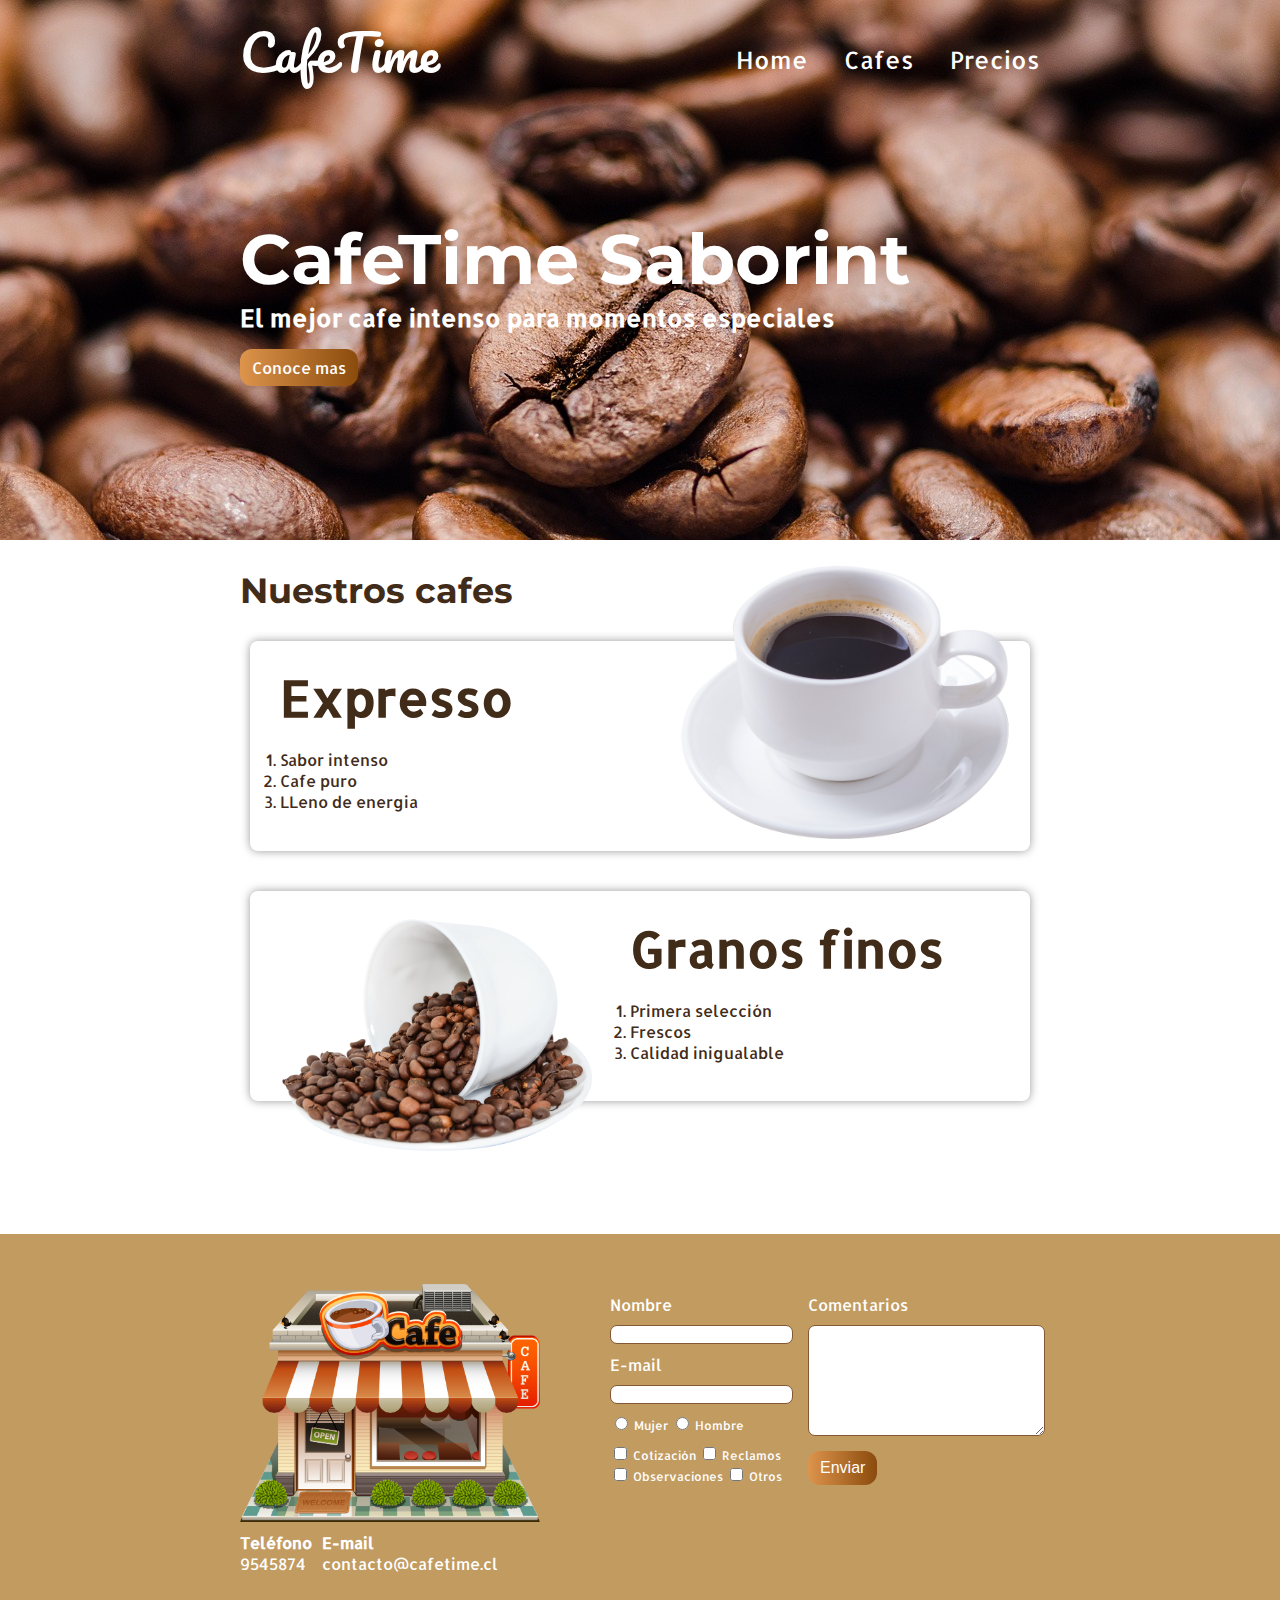
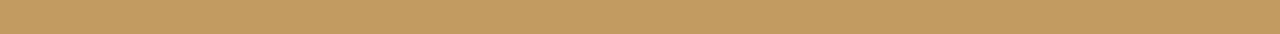
==== index.html @ 5f7c418a "Primera subida" ====
<!DOCTYPE html>
<html>

<head>
  <meta charset="utf-8" />
  <title>Cafeteria - los mejores Cafe times</title>
   <link rel="preconnect" href="https://fonts.googleapis.com">
  <link rel="preconnect" href="https://fonts.gstatic.com" crossorigin>
  <link href="https://fonts.googleapis.com/css2?family=Allerta&family=Montserrat&family=Pacifico:wght@400;700&display=swap" rel="stylesheet">

  <link rel="stylesheet" href="css/styles.css">
</head>

<body>

  <section id="portada" class="portada">
    <header id="header" class="header contenedor">
      <figure class="logotipo">
        <span>CafeTime</span>
      </figure>

      <nav class="menu">
        <ul>
          <li><a href="index.html">Home</a></li>
          <li><a href="#cafes">Cafes</a></li>
          <li><a href="precios.html">Precios</a></li>
        </ul>
      </nav>

    </header>

    <div class="contenedor">
      <h1 class="titulo">CafeTime Saborint</h1>
      <h3 class="title-a">El mejor cafe intenso para momentos especiales</h3>

      <a class="button" href="#cafes">Conoce mas</a>
    </div>

  </section>

  <section id="cafes" class="cafes contenedor">

    <h2>Nuestros cafes</h2> 

    <article class="cafe granoscafe">

      <img class="right" src="img/cafetime.png" width="350" alt="cafe expresso" />

      <div class="contenedor-cafe-a">
        <h3 class="title-b">Expresso</h3>
        <ol>
          <li>Sabor intenso</li>
          <li>Cafe puro</li>
          <li>LLeno de energia</li>
        </ol>
      </div>

    </article>

    <article class="cafe granoscafe">

      <img class="left" src="img/cafetimegranos.png" width="350" alt="granos de cafe" />

      <div class="contenedor-cafe-b">
        <h3 class="title-b">Granos finos</h3>
        <ol>
          <li>Primera selección</li>
          <li>Frescos</li>
          <li>Calidad inigualable</li>
        </ol>
      </div>

    </article>

  </section>

  <footer class="footer" >
    <div class="contenedor">
      
      <div class="contacto">
        <img src="img/imagenfooter.png" alt="imagen footer" width="300" />
  
        <a href="tel:+569954587415"> <strong>Teléfono</strong> <span>9545874</span></a>
  
        <a href="mailto:contacto@cafetime.cl"> <strong>E-mail</strong> <span>contacto@cafetime.cl</span> </a>
      </div>

      <form class="formulario">

        <div class="col1">
          <label for="nombre">Nombre</label>
          <input type="text" id="nombre" required name="nombre" />
  
          <label for="email">E-mail</label>
          <input type="email" id="email" required name="email" />
  
          <div class="generos">
            <label for="mujer">
              <input type="radio" id="mujer" name="genero" value="mujer" required> Mujer
            </label>
  
            <label for="hombre">
              <input type="radio" id="hombre" name="genero" value="hombre" required> Hombre
            </label>
          </div>
  
          <div class="intereses">

            <label for="cotizacion">
              <input type="checkbox" id="cotizacion" name="intereses[]" value="cotizacion"> Cotización
            </label>
  
            <label for="reclamos">
              <input type="checkbox" id="reclamos" name="intereses[]" value="reclamos"> Reclamos
            </label>
  
            <label for="observaciones">
              <input type="checkbox" id="observaciones" name="intereses[]" value="observaciones"> Observaciones
            </label>
  
            <label for="otros">
              <input type="checkbox" id="otros" name="intereses[]" value="otros"> Otros
            </label>
          </div>
        
        </div>
  
        <div class="col2">
          <label for="comentarios">Comentarios</label>
          <textarea name="" id="comentarios" cols="27" rows="7"></textarea>
          <input class="button" type="submit" value="Enviar">
        </div>
  
      </form>
  
    </div>
  
  </footer>

</body>

</html>
---- css/styles.css ----
body {
  display: flex;
  flex-direction: column;
  min-height: 100vh;
  font-family: 'Allerta', sans-serif;
  margin: 0;
}

main {
  flex: 1;
}
.button {

  border: none;
  border-radius: 12px;
  background: #9c540c;
  color: white;
  cursor: pointer;
  font-size: 16px;
  /* 8px en top y bottom, 12px right y left */
  padding: 8px 12px;
  text-decoration: none;
  /* Arrancar de derecha y se va ir hacia la izquierda, colores degradado*/
  background: linear-gradient(to left, #8a4b0c, #dd944c);
 
}
label {
  margin-top: 10px;
}

input, textarea {
  outline: 0;
  border-radius: 7px;
  border: 1px solid #835835;
}

input:focus, textarea:focus {
  background: #fce3c3;
}

input[type='radio']:checked:after {
  width: 10px;
  height: 10px;
  border-radius: 15px;
  position: relative;
  background-color: #836123;
  content:''; 
  display: inline-block;
  visibility: visible;
  border: 2px solid white;
}

input[type='checkbox']:checked:after {
  width: 10px;
  height: 10px;
  position: relative;
  background-color: #977639;
  content:'';
  display: inline-block;
  visibility: visible;
  border: 2px solid white;
}

.contenedor {
  position: relative;
  width: 800px;
  margin: auto;
}

.background-general {
  background: #3a2b29;
  box-shadow: 0 0 15px 0 rgba(0, 0, 0, 0.4);
  height: 85px;
  color: white;
}

.titulo {
  font-family: 'Montserrat', sans-serif; 
  font-size: 70px;
  margin-top: 70px;
  margin-bottom: 0px;
}

.title-a {
  margin-top: 0;
  font-size: 24px;
}

.title-b {
  font-size: 50px;
  margin-bottom: 20px;
}

.cafes {
  color: #412B19;
  margin-bottom: 60px;
}
.cafes h2 {
  font-family: 'Montserrat', sans-serif; 
  font-size: 35px;
}
.portada {
  background-image: url('../img/background.jpg');
  background-size: cover;
  color: white;
  padding: 20px;
  height: 500px;
}

.portada button {
  margin-bottom: 70px;
}

.menu {
  display: inline-block;
  font-size: 24px;
  position: absolute;
  right: 0;
}

.menu a {
  color: white;
  text-decoration: none;
}

.menu li {
  display: inline-block;
  margin-left: 30px;
}

.logotipo {
  display: inline-block;
  font-family: 'Pacifico', cursive;
  font-size: 50px;
  margin-left:0;
  margin-top: -12px
}

.header {
  position: relative;
}

.footer {
  background: #C29B61;
  padding: 50px 10px;
}
.cafe {
  padding: 10px;
  margin: 10px 10px 40px 10px;
  border-radius: 8px;
  box-shadow: 0 0 10px 0 rgba(0, 0, 0, 0.4);
}

.cafe ol {
  padding:0;
}

.cafe.granoscafe {
  height: 190px;
}
.right {
  float: right;
  position: relative;
  top: -127px;
}

.left {
  float: left;
  position: relative;

}


.contenedor-cafe-a {
  position: relative;
  bottom: 36px;
  padding-left: 20px;
}

.contenedor-cafe-b {
  position: relative;
  bottom: 85px;
  margin-left: 370px;
}

.contacto {
  display: flex;
  width: 300px;
  flex-wrap: wrap;
}
.contacto img {
  display: block;
}

.contacto strong {
  display:block;
}

.contacto a {
  color: white;
  text-decoration: none;
  margin: 10px 10px 10px 0;
}

.footer .contenedor {
  display: flex;
  justify-content: space-between;
}

.formulario {
  display: flex;
  color: white;
  width: 430px;
}
.col1, .col2 {
  display: flex;
  flex-direction: column;
}

.col1 {
  margin-right: 15px;
}

.col2 {
  align-items: flex-start;
}

.col2 .button{
  margin-top:15px;
}

.intereses label {
   font-size: 12px;
}

.formulario label, .generos, .intereses {
  margin-bottom: 10px;
}

.generos {
  margin-top: 10px;
  font-size: 12px;
}

/* Tablas */

table {
  width: 100%;
  margin-bottom: 60px;
}

th {
  background-color: #3a2b29;
  color: white;
  padding: 10px 20px;
}

td {
  padding: 20px;
}

table, td, th {
  font-size: 20px;
  border: 0;
}
i {
  font-size: 12px;
}
.precio {
  font-size: 12px;
  padding: 15px 7px;
  width: 35px;
  color: white;
  text-align: center;
  background: #9c540c ;
  border-radius: 50%;
}
.titulo-precio {
  display: flex;
  justify-content: space-around;
  align-items: center;
  color: #3a2b29;
  font-size: 45px;
  font-family: 'Pacifico', cursive;
  margin-top: 20px;
  margin-bottom: 40px;
}

.tabla {
  margin: 50px 0;
}
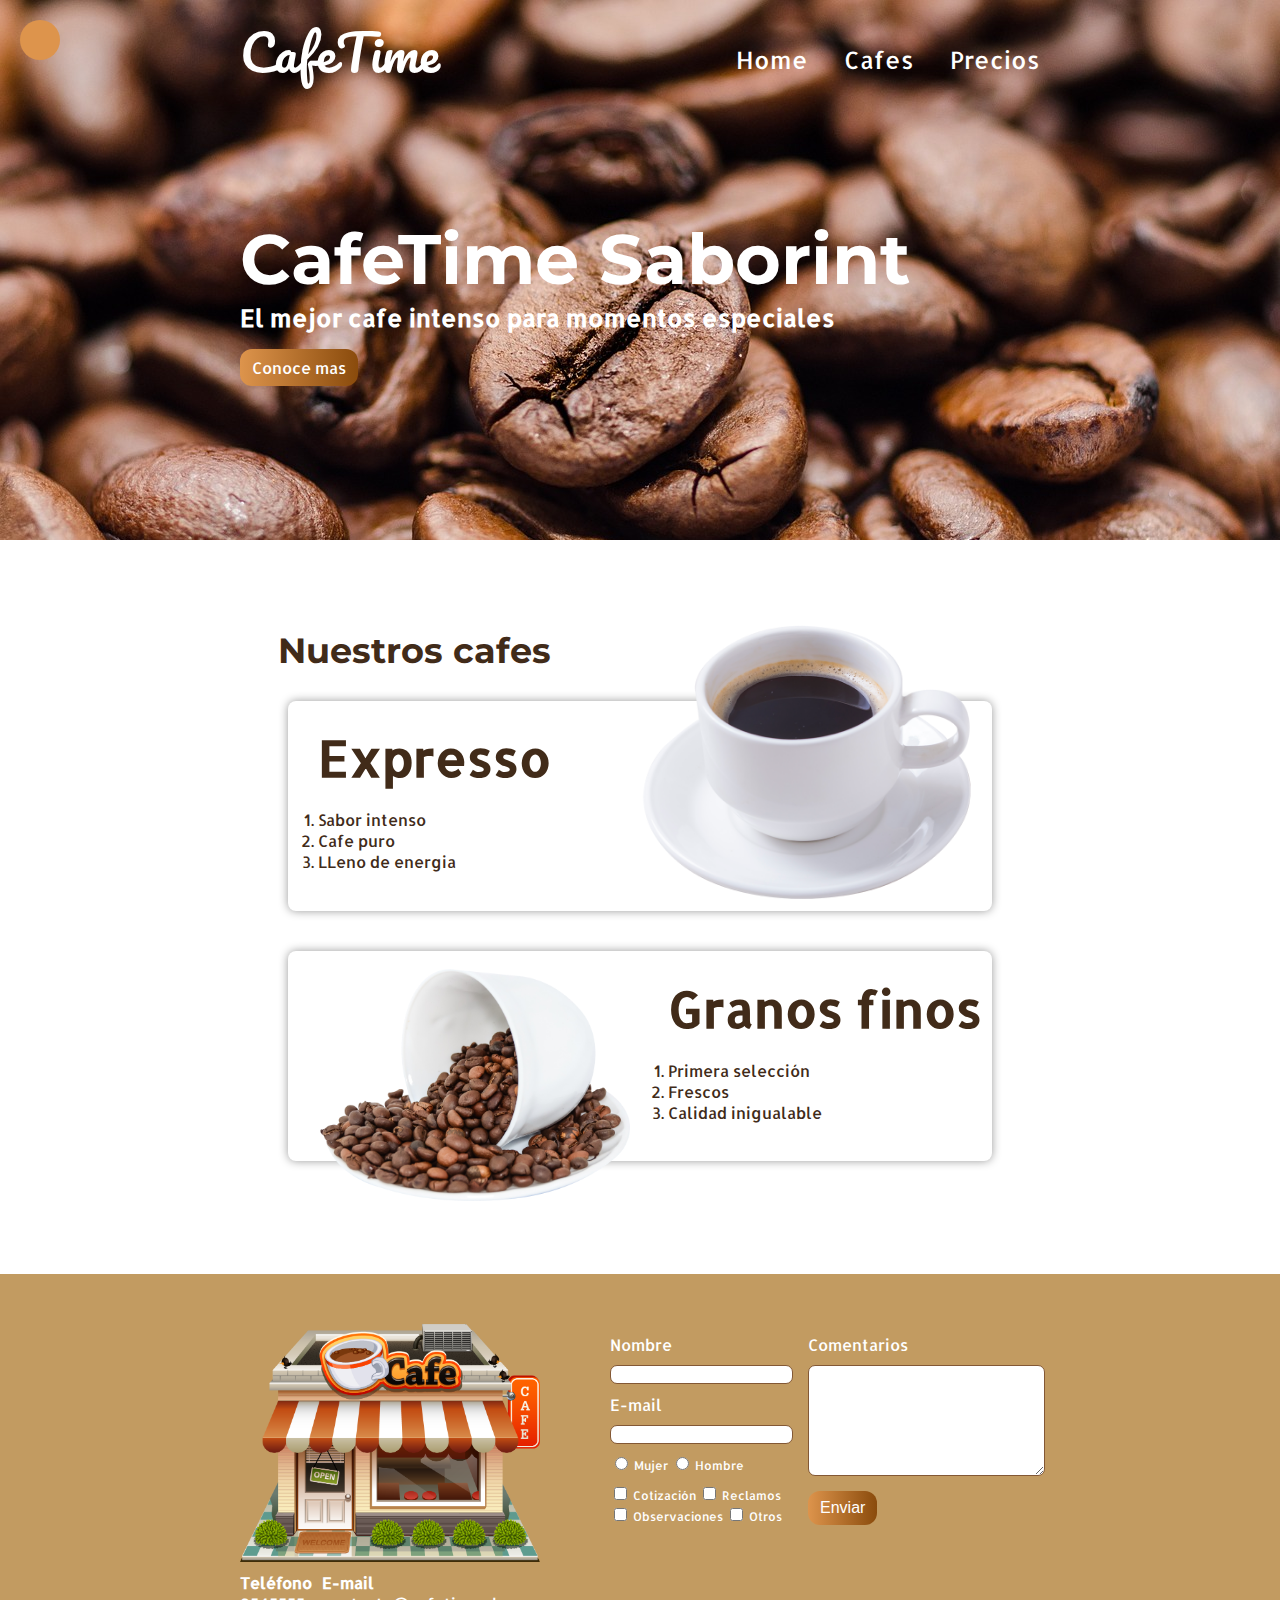
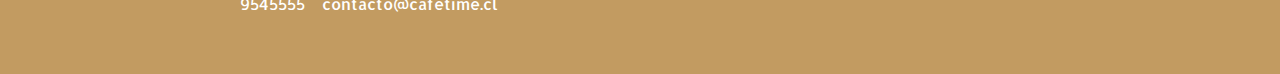
==== commit 31a90555: "Version celulares" ====
--- a/index.html
+++ b/index.html
@@ -1,25 +1,45 @@
 <!DOCTYPE html>
 <html>
-
 <head>
   <meta charset="utf-8" />
+  
+  <meta name="viewport" content="width=device-width, initial-scale=1.0" />
   <title>Cafeteria - los mejores Cafe times</title>
-   <link rel="preconnect" href="https://fonts.googleapis.com">
+
+  <link rel="preconnect" href="https://fonts.googleapis.com">
   <link rel="preconnect" href="https://fonts.gstatic.com" crossorigin>
   <link href="https://fonts.googleapis.com/css2?family=Allerta&family=Montserrat&family=Pacifico:wght@400;700&display=swap" rel="stylesheet">
+  <link rel="shortcut icon" href="img/favicon.ico">
+  
+  <link rel="stylesheet" href="css/styles.css">
+  <link rel="stylesheet" href="css/styles-responsive.css">
+  <link rel="stylesheet" href="https://cdnjs.cloudflare.com/ajax/libs/font-awesome/6.0.0-beta3/css/all.min.css" integrity="sha512-Fo3rlrZj/k7ujTnHg4CGR2D7kSs0v4LLanw2qksYuRlEzO+tcaEPQogQ0KaoGN26/zrn20ImR1DfuLWnOo7aBA==" crossorigin="anonymous" referrerpolicy="no-referrer" />
 
-  <link rel="stylesheet" href="css/styles.css">
 </head>
 
 <body>
+  <!-- header -->
+  <!-- estilos en linea <header style="background: brown;"></header> -->
+
 
   <section id="portada" class="portada">
+    <!-- portada -->
     <header id="header" class="header contenedor">
+
       <figure class="logotipo">
+        <!-- logotipo -->
+        <!-- <img src="img/logo.png" width="60" alt="logo cafe" /> -->
         <span>CafeTime</span>
       </figure>
 
-      <nav class="menu">
+      <span id="burguer-button" class="burguer-button">
+        <i class="fas fa-bars"></i>
+      </span>
+      
+      <nav id="menu" class="menu">
+        <!-- menu -->
+        <!-- ul es una lista desordenada -->
+        <!-- ol es una lista ordenada -->
         <ul>
           <li><a href="index.html">Home</a></li>
           <li><a href="#cafes">Cafes</a></li>
@@ -31,19 +51,21 @@
 
     <div class="contenedor">
       <h1 class="titulo">CafeTime Saborint</h1>
+      <!--titulo-->
       <h3 class="title-a">El mejor cafe intenso para momentos especiales</h3>
-
+      <!--Botón-->
+      <!-- <button class="button">Conoce mas</button> -->
       <a class="button" href="#cafes">Conoce mas</a>
     </div>
 
   </section>
 
   <section id="cafes" class="cafes contenedor">
-
-    <h2>Nuestros cafes</h2> 
+    <!-- cafes -->
+    <h2>Nuestros cafes</h2> <!-- titulo -->
 
     <article class="cafe granoscafe">
-
+      <!-- cafe 1-->
       <img class="right" src="img/cafetime.png" width="350" alt="cafe expresso" />
 
       <div class="contenedor-cafe-a">
@@ -58,7 +80,7 @@
     </article>
 
     <article class="cafe granoscafe">
-
+      <!-- cafe 2-->
       <img class="left" src="img/cafetimegranos.png" width="350" alt="granos de cafe" />
 
       <div class="contenedor-cafe-b">
@@ -80,7 +102,7 @@
       <div class="contacto">
         <img src="img/imagenfooter.png" alt="imagen footer" width="300" />
   
-        <a href="tel:+569954587415"> <strong>Teléfono</strong> <span>9545874</span></a>
+        <a href="tel:+569954587415"> <strong>Teléfono</strong> <span>9545555</span></a>
   
         <a href="mailto:contacto@cafetime.cl"> <strong>E-mail</strong> <span>contacto@cafetime.cl</span> </a>
       </div>
@@ -136,7 +158,7 @@
     </div>
   
   </footer>
-
+<script src="js/menu.js"></script>
 </body>
 
 </html>--- a/css/styles.css
+++ b/css/styles.css
@@ -1,3 +1,4 @@
+
 body {
   display: flex;
   flex-direction: column;
@@ -17,13 +18,12 @@
   color: white;
   cursor: pointer;
   font-size: 16px;
-  /* 8px en top y bottom, 12px right y left */
   padding: 8px 12px;
   text-decoration: none;
-  /* Arrancar de derecha y se va ir hacia la izquierda, colores degradado*/
   background: linear-gradient(to left, #8a4b0c, #dd944c);
  
 }
+
 label {
   margin-top: 10px;
 }
@@ -63,7 +63,7 @@
 
 .contenedor {
   position: relative;
-  width: 800px;
+  max-width: 800px;
   margin: auto;
 }
 
@@ -93,12 +93,14 @@
 
 .cafes {
   color: #412B19;
-  margin-bottom: 60px;
+  margin-top: 60px;
+  margin-bottom: -60px;
 }
 .cafes h2 {
   font-family: 'Montserrat', sans-serif; 
   font-size: 35px;
 }
+
 .portada {
   background-image: url('../img/background.jpg');
   background-size: cover;
@@ -147,6 +149,8 @@
 .cafe {
   padding: 10px;
   margin: 10px 10px 40px 10px;
+  /* border: 1px solid #412B19; */
+ /* overflow: hidden;  para que no desborden nuestras imagenes*/
   border-radius: 8px;
   box-shadow: 0 0 10px 0 rgba(0, 0, 0, 0.4);
 }
@@ -167,7 +171,7 @@
 .left {
   float: left;
   position: relative;
-
+  top: -110px;
 }
 
 
@@ -199,6 +203,7 @@
 .contacto a {
   color: white;
   text-decoration: none;
+  /*TOP, RIGHT BOTTOM, LEFT*/
   margin: 10px 10px 10px 0;
 }
 
@@ -211,7 +216,16 @@
   display: flex;
   color: white;
   width: 430px;
-}
+  /* padding-top: 50px;
+  padding-right: 10px;
+  padding-left: 10px;
+  padding-bottom: 50px; */
+
+  /* padding: 50px 10px;  */
+}
+/* Esto es un comentario*/
+/* vamos darle estilos a las clases col1 y col2 */
+
 .col1, .col2 {
   display: flex;
   flex-direction: column;
@@ -245,7 +259,7 @@
 /* Tablas */
 
 table {
-  width: 100%;
+  width: 100%; /* toma el 100% de tu padre contenedor que tiene los 800px */
   margin-bottom: 60px;
 }
 
@@ -262,6 +276,8 @@
 table, td, th {
   font-size: 20px;
   border: 0;
+  /* border: 1px solid #C29B61;
+  border-collapse: collapse; */
 }
 i {
   font-size: 12px;
@@ -288,4 +304,6 @@
 
 .tabla {
   margin: 50px 0;
-}+}
+
+/* Tablas */--- a/css/styles-responsive.css
+++ b/css/styles-responsive.css
@@ -0,0 +1,221 @@
+.burguer-button {
+    width: 40px;
+    border-radius: 50%;
+    line-height: 35px;
+    height: 40px;
+    text-align: center;
+    background: #dd944c;
+    display: inline-block;
+    position: fixed;
+    left: 20px;
+    top: 20px;
+    z-index: 3;
+  }
+  
+  
+  /* INICIO DE TABLET */
+  
+  /* 768 para tables y esta dentro de los 800px que vamos a trabajar */
+  @media screen and (max-width: 800px) {
+    /* Portada */
+    .titulo {
+      font-size: 45px;
+      margin-top:0;
+    }
+    .title-a {
+      font-size: 18px;
+    }
+    .portada {
+      height: auto;
+    }
+  
+    .portada .button {
+      margin-bottom: 30px;
+      display: inline-block;
+    }
+    /* fin de Portada */
+  
+    /* Cafes */
+    .cafes {
+      text-align: center;
+      margin: 0;
+    }
+    .right, .left {
+      float: none;
+      position: static;
+    }
+  
+    .contenedor-cafe-a {
+      position: static;
+      padding:0;
+    }
+  
+    .contenedor-cafe-b {
+      margin: 0;
+      position: static;
+    }
+  
+    .cafe.granoscafe {
+      height: auto;
+    }
+  
+    .cafe li {
+      list-style: none;
+    }
+  
+    .title-b {
+      margin: 0;
+    }
+    /* Fin de Cafes*/
+  
+  }
+  
+  /* FIN DE TABLET */
+  
+  /* Cualquier dimension que sea inferior a 767 vamos a cambiar al footer*/
+  
+  @media screen and (max-width: 767px) {
+    /* footer */
+    textarea {
+      width: 100%;
+    }
+    .footer .contenedor {
+      display: block;
+    }
+  
+    .footer img {
+      width: 250px;
+    }
+    .contacto {
+      display: flex;
+      justify-content: center;
+      margin: 0 auto;
+    }
+  
+    .generos label {
+      font-size: 16px;
+    }
+  
+    .intereses label {
+      display: block;
+      font-size: 16px;
+    }
+  
+    .formulario {
+      display: block;
+      width: 300px;
+      margin: 0 auto;
+    }
+  
+    .formulario .button {
+      width: 100%;
+      box-shadow: 0 0 10px 0 rgba(0,0,0, 0.24);
+    }
+  
+    .col1 {
+      margin: 0;
+    }
+  
+    /* selectores de atributo*/
+    input[type="text"],
+    input[type="email"] {
+      font-size: 16px;
+      padding: 5px;
+    }
+  
+    input[type="radio"],
+    input[type="checkbox"] {
+      position: relative;
+      top: 3px;
+      zoom: 1.5;
+    }
+  
+  
+    /* fin del footer */
+  }
+  
+  @media screen and (max-width: 650px) {
+    .header{
+      text-align: center;
+    }
+    .logotipo {
+      margin: 0;
+    }
+    .menu {
+      position: static;
+      display: block;
+    }
+    .menu li:first-child {
+      margin: 0;
+    }
+  
+    .menu ul {
+      padding: 0;
+    }
+  }
+  
+  /* Celulares */
+  @media screen and (max-width: 500px) {
+  
+    /* PORTADA */
+    .portada .contenedor {
+      position: static;
+    }
+    .menu {
+      /* border: 1px solid tomato; */
+      position:absolute;
+      left: -100%;
+      top: 0;
+      right:0;
+      bottom:0;
+      z-index: 2;
+      background-color: rgba(156, 84, 12, .8);
+      width: 100%;
+      display: flex;
+      align-items: center;
+      transition: .3s;
+    }
+  
+    .menu.active {
+      left:0;
+    }
+    .menu li {
+      display: block;
+      margin: 0;
+      padding: 8px 0;
+      border-bottom: 1px solid white;
+    }
+  
+    .menu ul {
+      flex: 1; /* hace que los items home, cafes y precios tomen todo el ancho de la pantalla */
+    }
+  
+    .menu li:first-child {
+      border-top: 1px solid white;
+    }
+  
+    .portada {
+      text-align: center;
+    }
+  
+    .titulo {
+      font-size: 35px;
+    }
+    .title-a {
+      font-size: 15px;
+    }
+    /* FIN DE PORTADA */
+  
+    /* CAFES */
+    .cafe img {
+      width: 200px;
+    }
+  
+    .title-b {
+      font-size: 30px;
+    }
+    /* FIN CAFES*/
+  }
+  
+  
+  /* Fin de Celulares */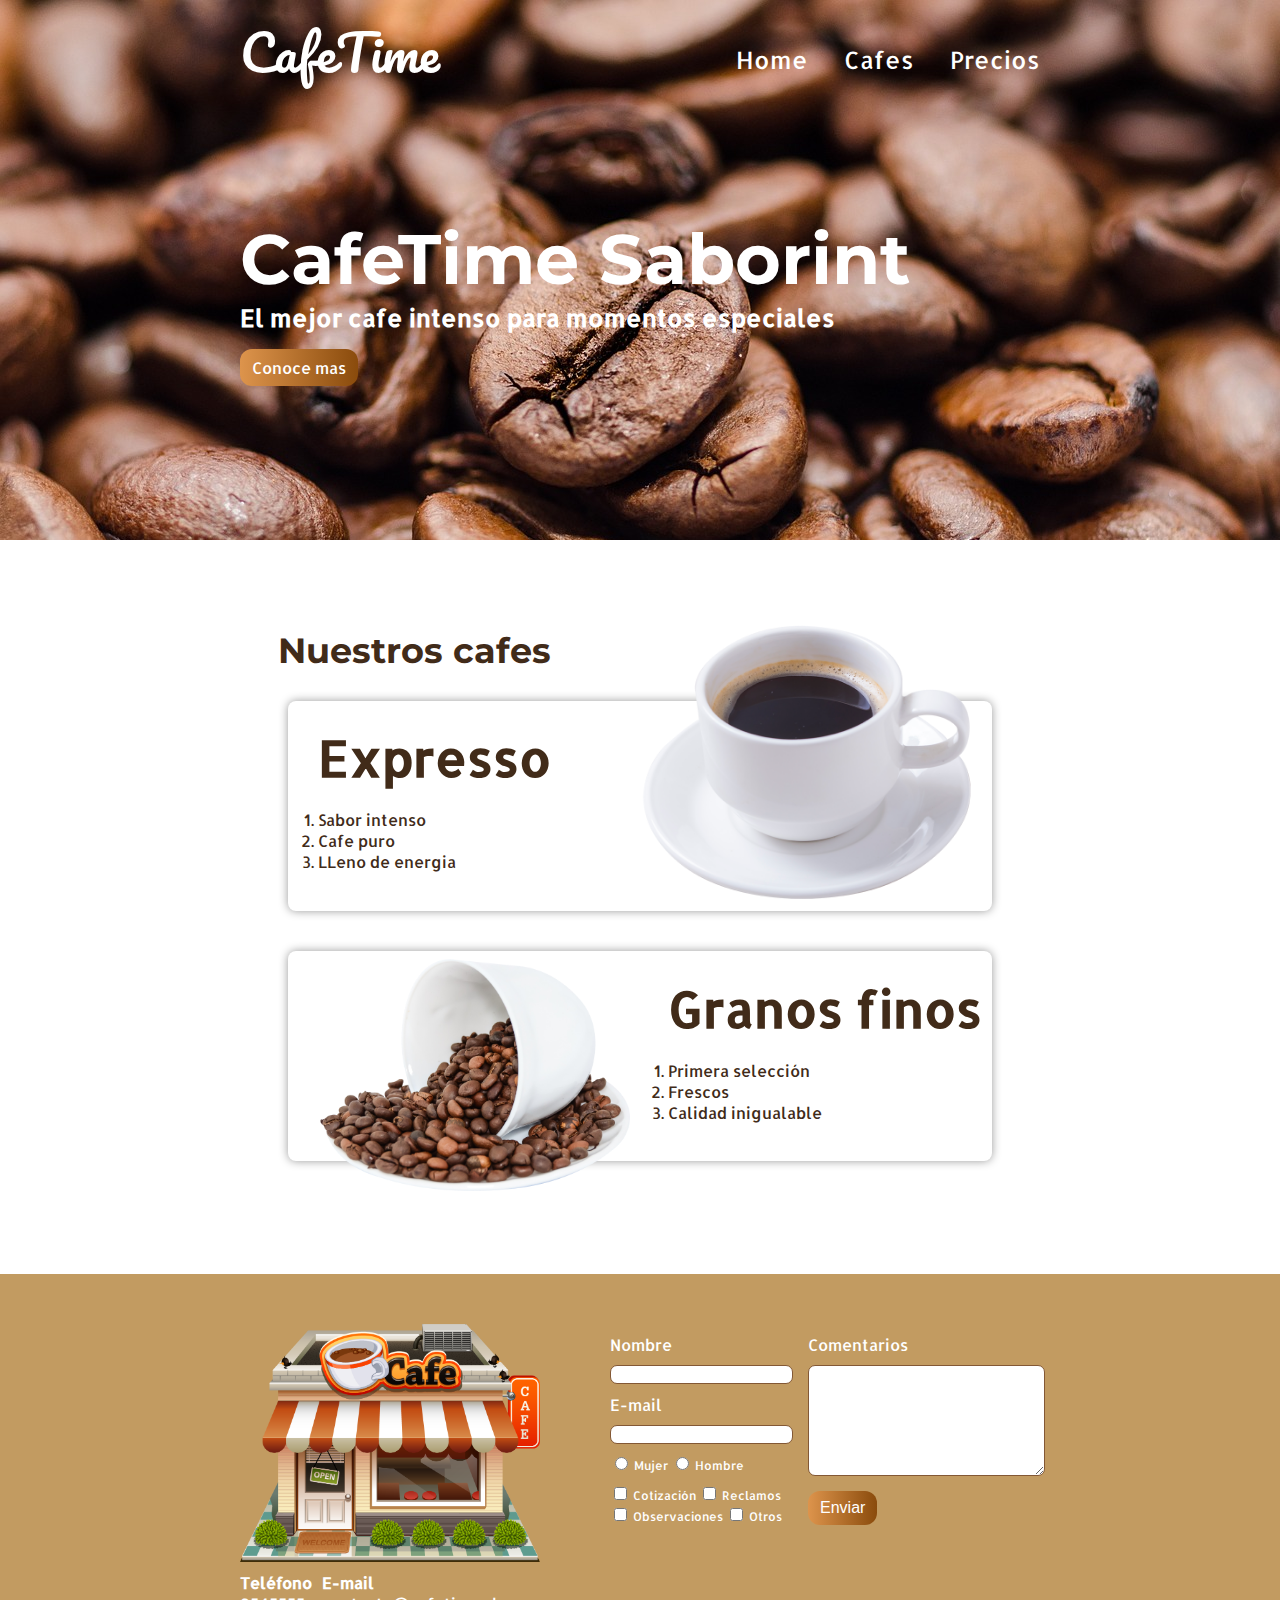
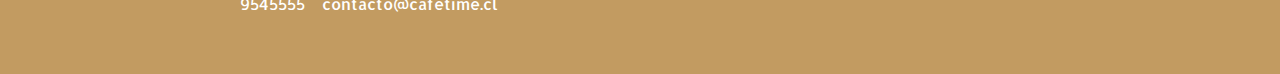
==== commit f8b6536a: "Actualización final" ====
--- a/index.html
+++ b/index.html
@@ -3,7 +3,7 @@
 <head>
   <meta charset="utf-8" />
   
-  <meta name="viewport" content="width=device-width, initial-scale=1.0" />
+  <meta name="viewport" content="width=device-width, initial-scale=1.0, user-scalable=no" />
   <title>Cafeteria - los mejores Cafe times</title>
 
   <link rel="preconnect" href="https://fonts.googleapis.com">
@@ -18,17 +18,10 @@
 </head>
 
 <body>
-  <!-- header -->
-  <!-- estilos en linea <header style="background: brown;"></header> -->
-
-
   <section id="portada" class="portada">
-    <!-- portada -->
     <header id="header" class="header contenedor">
 
       <figure class="logotipo">
-        <!-- logotipo -->
-        <!-- <img src="img/logo.png" width="60" alt="logo cafe" /> -->
         <span>CafeTime</span>
       </figure>
 
@@ -37,9 +30,6 @@
       </span>
       
       <nav id="menu" class="menu">
-        <!-- menu -->
-        <!-- ul es una lista desordenada -->
-        <!-- ol es una lista ordenada -->
         <ul>
           <li><a href="index.html">Home</a></li>
           <li><a href="#cafes">Cafes</a></li>
@@ -51,10 +41,7 @@
 
     <div class="contenedor">
       <h1 class="titulo">CafeTime Saborint</h1>
-      <!--titulo-->
       <h3 class="title-a">El mejor cafe intenso para momentos especiales</h3>
-      <!--Botón-->
-      <!-- <button class="button">Conoce mas</button> -->
       <a class="button" href="#cafes">Conoce mas</a>
     </div>
 
@@ -62,10 +49,9 @@
 
   <section id="cafes" class="cafes contenedor">
     <!-- cafes -->
-    <h2>Nuestros cafes</h2> <!-- titulo -->
+    <h2>Nuestros cafes</h2>
 
     <article class="cafe granoscafe">
-      <!-- cafe 1-->
       <img class="right" src="img/cafetime.png" width="350" alt="cafe expresso" />
 
       <div class="contenedor-cafe-a">
@@ -80,7 +66,6 @@
     </article>
 
     <article class="cafe granoscafe">
-      <!-- cafe 2-->
       <img class="left" src="img/cafetimegranos.png" width="350" alt="granos de cafe" />
 
       <div class="contenedor-cafe-b">
--- a/css/styles.css
+++ b/css/styles.css
@@ -1,4 +1,3 @@
-
 body {
   display: flex;
   flex-direction: column;
@@ -23,7 +22,6 @@
   background: linear-gradient(to left, #8a4b0c, #dd944c);
  
 }
-
 label {
   margin-top: 10px;
 }
@@ -60,7 +58,6 @@
   visibility: visible;
   border: 2px solid white;
 }
-
 .contenedor {
   position: relative;
   max-width: 800px;
@@ -92,10 +89,11 @@
 }
 
 .cafes {
-  color: #412B19;
   margin-top: 60px;
   margin-bottom: -60px;
-}
+  color: #412B19;
+}
+
 .cafes h2 {
   font-family: 'Montserrat', sans-serif; 
   font-size: 35px;
@@ -149,8 +147,6 @@
 .cafe {
   padding: 10px;
   margin: 10px 10px 40px 10px;
-  /* border: 1px solid #412B19; */
- /* overflow: hidden;  para que no desborden nuestras imagenes*/
   border-radius: 8px;
   box-shadow: 0 0 10px 0 rgba(0, 0, 0, 0.4);
 }
@@ -171,9 +167,8 @@
 .left {
   float: left;
   position: relative;
-  top: -110px;
-}
-
+  top: -120px;
+}
 
 .contenedor-cafe-a {
   position: relative;
@@ -203,7 +198,6 @@
 .contacto a {
   color: white;
   text-decoration: none;
-  /*TOP, RIGHT BOTTOM, LEFT*/
   margin: 10px 10px 10px 0;
 }
 
@@ -216,15 +210,8 @@
   display: flex;
   color: white;
   width: 430px;
-  /* padding-top: 50px;
-  padding-right: 10px;
-  padding-left: 10px;
-  padding-bottom: 50px; */
-
-  /* padding: 50px 10px;  */
-}
-/* Esto es un comentario*/
-/* vamos darle estilos a las clases col1 y col2 */
+}
+
 
 .col1, .col2 {
   display: flex;
@@ -256,10 +243,10 @@
   font-size: 12px;
 }
 
-/* Tablas */
+
 
 table {
-  width: 100%; /* toma el 100% de tu padre contenedor que tiene los 800px */
+  width: 100%; 
   margin-bottom: 60px;
 }
 
@@ -276,8 +263,6 @@
 table, td, th {
   font-size: 20px;
   border: 0;
-  /* border: 1px solid #C29B61;
-  border-collapse: collapse; */
 }
 i {
   font-size: 12px;
@@ -304,6 +289,5 @@
 
 .tabla {
   margin: 50px 0;
-}
-
-/* Tablas */+  
+}--- a/css/styles-responsive.css
+++ b/css/styles-responsive.css
@@ -10,14 +10,13 @@
     left: 20px;
     top: 20px;
     z-index: 3;
-  }
-  
-  
-  /* INICIO DE TABLET */
-  
-  /* 768 para tables y esta dentro de los 800px que vamos a trabajar */
+    display: none;
+  }
+  
+  
+  /* Ajustes para tablets, rangos 768px y 800 px */
   @media screen and (max-width: 800px) {
-    /* Portada */
+    /* Ajustes para portada */
     .titulo {
       font-size: 45px;
       margin-top:0;
@@ -33,9 +32,9 @@
       margin-bottom: 30px;
       display: inline-block;
     }
-    /* fin de Portada */
-  
-    /* Cafes */
+    /* fin de ajustes para portada */
+  
+    /* Inicio de ajustes para cafes */
     .cafes {
       text-align: center;
       margin: 0;
@@ -70,9 +69,9 @@
   
   }
   
-  /* FIN DE TABLET */
-  
-  /* Cualquier dimension que sea inferior a 767 vamos a cambiar al footer*/
+  /* Fin de Ajustes para tablets */
+  
+  /* dispositivos con pantalla menor a 767px*/
   
   @media screen and (max-width: 767px) {
     /* footer */
@@ -116,7 +115,6 @@
       margin: 0;
     }
   
-    /* selectores de atributo*/
     input[type="text"],
     input[type="email"] {
       font-size: 16px;
@@ -131,9 +129,9 @@
     }
   
   
-    /* fin del footer */
-  }
-  
+    /* fin footer */
+  }
+  /*Ajustes para pantellas menores as 650px*/
   @media screen and (max-width: 650px) {
     .header{
       text-align: center;
@@ -154,16 +152,39 @@
     }
   }
   
-  /* Celulares */
+  /* ajustes para pantallas menores a 500px */
   @media screen and (max-width: 500px) {
   
     /* PORTADA */
+    .portada .button {
+      display: block;
+    }
+  
+    .burguer-button {
+      display: block;
+    }
+    
     .portada .contenedor {
       position: static;
     }
+    /*Ajustes para precios*/
+    .header {
+      position: static;
+    }
+    .header .contenedor {
+      position: static;
+    }
+    .titulo-precio {
+      font-size: 32px;
+    }
+  
+    .titulo-precio img {
+      width: 60px;
+    }
+  
+    /*Fin de precios*/
     .menu {
-      /* border: 1px solid tomato; */
-      position:absolute;
+      position: fixed;
       left: -100%;
       top: 0;
       right:0;
@@ -187,7 +208,7 @@
     }
   
     .menu ul {
-      flex: 1; /* hace que los items home, cafes y precios tomen todo el ancho de la pantalla */
+      flex: 1; 
     }
   
     .menu li:first-child {
@@ -204,9 +225,8 @@
     .title-a {
       font-size: 15px;
     }
-    /* FIN DE PORTADA */
-  
-    /* CAFES */
+  
+    /* Ajustes cafe */
     .cafe img {
       width: 200px;
     }
@@ -214,8 +234,8 @@
     .title-b {
       font-size: 30px;
     }
-    /* FIN CAFES*/
-  }
-  
-  
-  /* Fin de Celulares */+    /* fin ajustes cafe*/
+  }
+  
+  
+  /* Fin ajustes pantalla 500px */